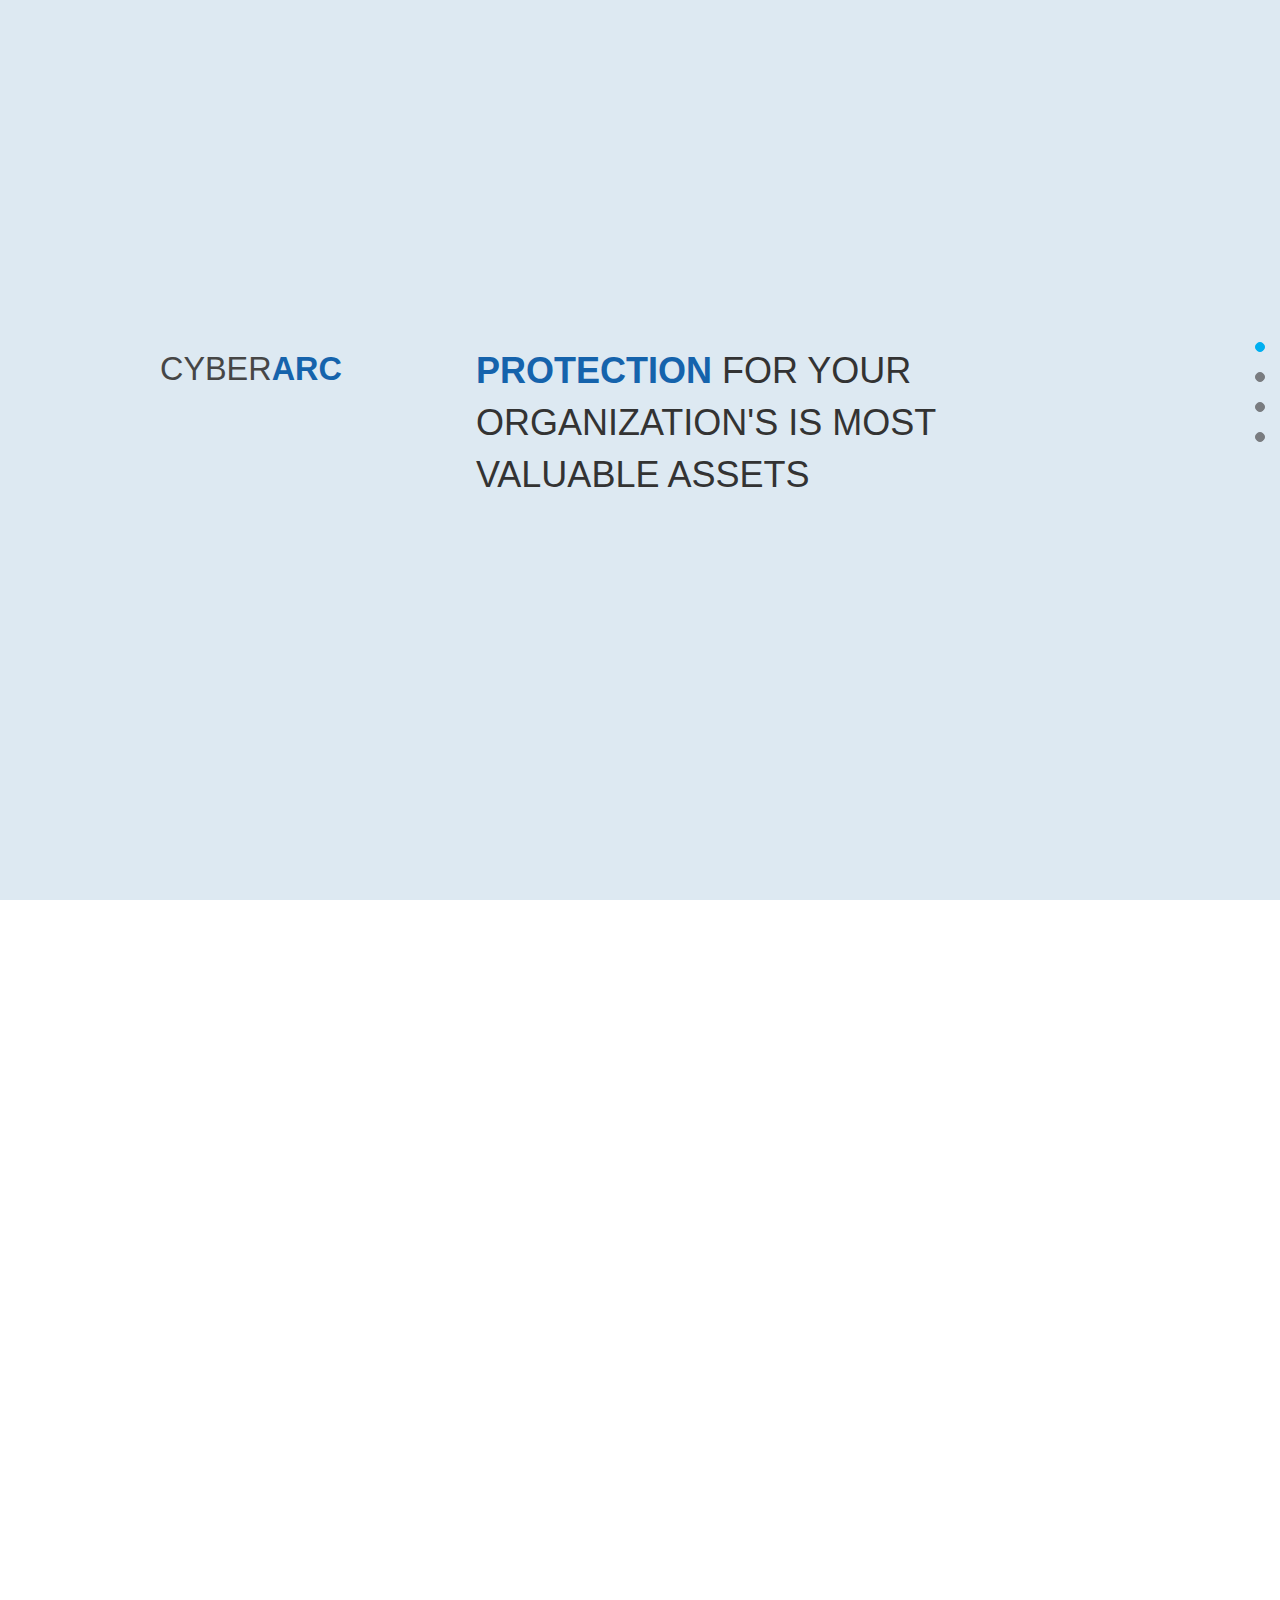
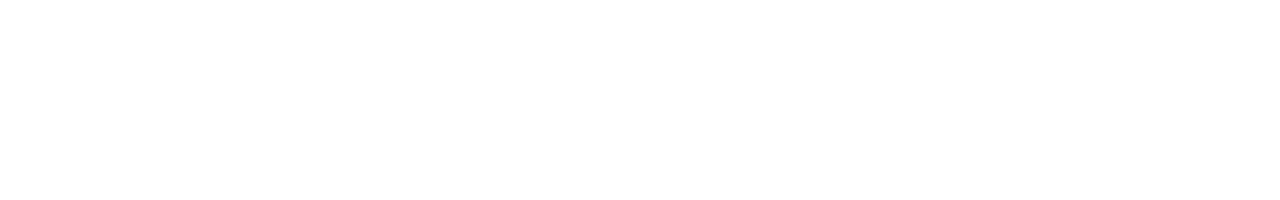
==== index.html @ 0a80d810 "Initial commit to add files" ====
<!DOCTYPE html>
<html>
    <head>
        <title></title>
        <meta http-equiv="Content-Type" content="text/html; charset=UTF-8">
        <!-- Latest compiled and minified CSS -->
        <link rel="stylesheet" href="css/bootstrap.min.css">
        <link rel="stylesheet" href="css/bootstrap-theme.min.css">
        <link rel="stylesheet" href="css/style.css">

        <!-- Latest compiled and minified JavaScript -->
        <script src="js/jquery-1.10.2.js"></script>
        <script src="js/bootstrap.min.js"></script>


    </head>
    <body>
        <style>
            .containerwrap .xs-row{
                height: 100vh;
            }
            
            .xs-navigator {
                    background: transparent;
                    height: 134px;
                    position: fixed;
                    right: 0;
                    top: 38%;
                    width: 65px;
            }
            .xs-navigator ul{
                list-style: none;
            }
            
            .xs-navigator ul li a {
            background: #797c80 none repeat scroll 0 0;
            border: 1px solid #797c80;
            border-radius: 100px;
            height: 10px;
            margin-bottom: 20px;
            width: 10px;
            display: block;
            text-indent: -9999px;
          }
            
            .xs-navigator ul li.active a{
                background: #00AFF0 none repeat scroll 0 0;
                border: 1px solid #00AFF0;
            }
            .xs-slogan{
                font-size: 27px;
            }
            .slogan-part-1{
                color: #464646;
            }
            .slogan-part-2{
                color: #1563AC;
                font-weight: bold;
            }
            
            .centered {
               left: 18%;
                position: absolute;
                top: 40vh;
                width: 790px;
            }
            
            #scene-1 p{
                font-size: 30px;
            }
            .wrap-1{
                background: #DDE9F2;    
            }
            
            #scene-2{
                opacity: 0;
            }
        </style>
        <section>
            <div class="containerwrap">
                <div class="row xs-row wrap-1">
                    <div class="col-md-12">
                        <div class="wrap centered" id="scene-1">  
                            <div class="col-md-4"><span class="xs-slogan slogan-part-1">CYBER</span><span class="xs-slogan slogan-part-2">ARC</span></div>
                            <div class="col-md-8">
                                <p class=""><span class="slogan-part-2">PROTECTION</span> FOR YOUR ORGANIZATION'S IS MOST VALUABLE ASSETS</p>
                            </div>
                        </div>
                    </div>
                </div>

                <div class="row xs-row wrap-2">
                    <div class="col-md-12">
                        <div class="wrap centered" id="scene-2">  
                            <div class="col-md-4">
                                <span class="xs-slogan slogan-part-2">PROTECTION</span> 
                                <span class="xs-slogan slogan-part-1">FOR YOUR ORGANIZATION'S IS MOST VALUABLE ASSETS</span>
                            </div>
                            <div class="col-md-8">
                                <p class="">
                                    Lorem Ipsum is simply dummy text of the printing and typesetting industry. Lorem Ipsum has been the industry's standard dummy text ever since the 1500s, when an unknown printer took a galley of type and scrambled it to make a type specimen book. It has survived not only five centuries, but also the leap into electronic typesetting, remaining essentially unchanged. It was popularised in the 1960s with the release of Letraset sheets containing Lorem Ipsum passages, and more recently with desktop publishing software like Aldus PageMaker including versions of Lorem Ipsum
                                </p>
                            </div>
                        </div>
                    </div>
                </div>

<!--                <div class="row">
                    <div class="col-md-12 xs-row">
                        <div class="wrap" id="scene-3">  
                            <h2>Magic Happens Here</h2>
                            <div class="animation" id="animation-3"><i class="fa fa-heart"></i></div>
                        </div>
                    </div>
                </div>-->

            </div>
            
            <div class="xs-navigator">
                <ul>
                    <li class="active"><a href="#"></a></li>
                    <li><a href="#"></a></li>
                    <li><a href="#"></a></li> 
                    <li><a href="#"></a></li>
                </ul>
            </div>
            
        </section>
        
        <script src="js/TweenMax.min.js"></script>
        <script src="js/ScrollMagic.js"></script>
        <script src="js/animation.gsap.js"></script>
        
        <script src="js/debug.addIndicators.min.js"></script>
        <script>
            $(function() {

                var scrollMagicController = new ScrollMagic.Controller();
                var scene1 = new ScrollMagic.Scene({
                    triggerElement: '#scene-1',
                    offset: 50
                })
                .setTween("#scene-1", 0.6, {backgroundColor: "transparent", scale: 1.2})
                .addTo(scrollMagicController);
                
                
                var scene2 = new ScrollMagic.Scene({
                    triggerElement: '#scene-2',
                    offset: 50
                })
                .setTween("#scene-2", 0.6, {backgroundColor: "transparent", scale: 1.1,alpha:1})
                .addTo(scrollMagicController);
                
                
                var scene2 = new ScrollMagic.Scene({
                    triggerElement: '.wrap-2',
                    offset: 50
                })
                .setTween(".wrap-2", 0.6, {backgroundColor: "red",alpha:0.5})
                .addTo(scrollMagicController);
        
                
                
            });
        </script>
    </body>
</html>
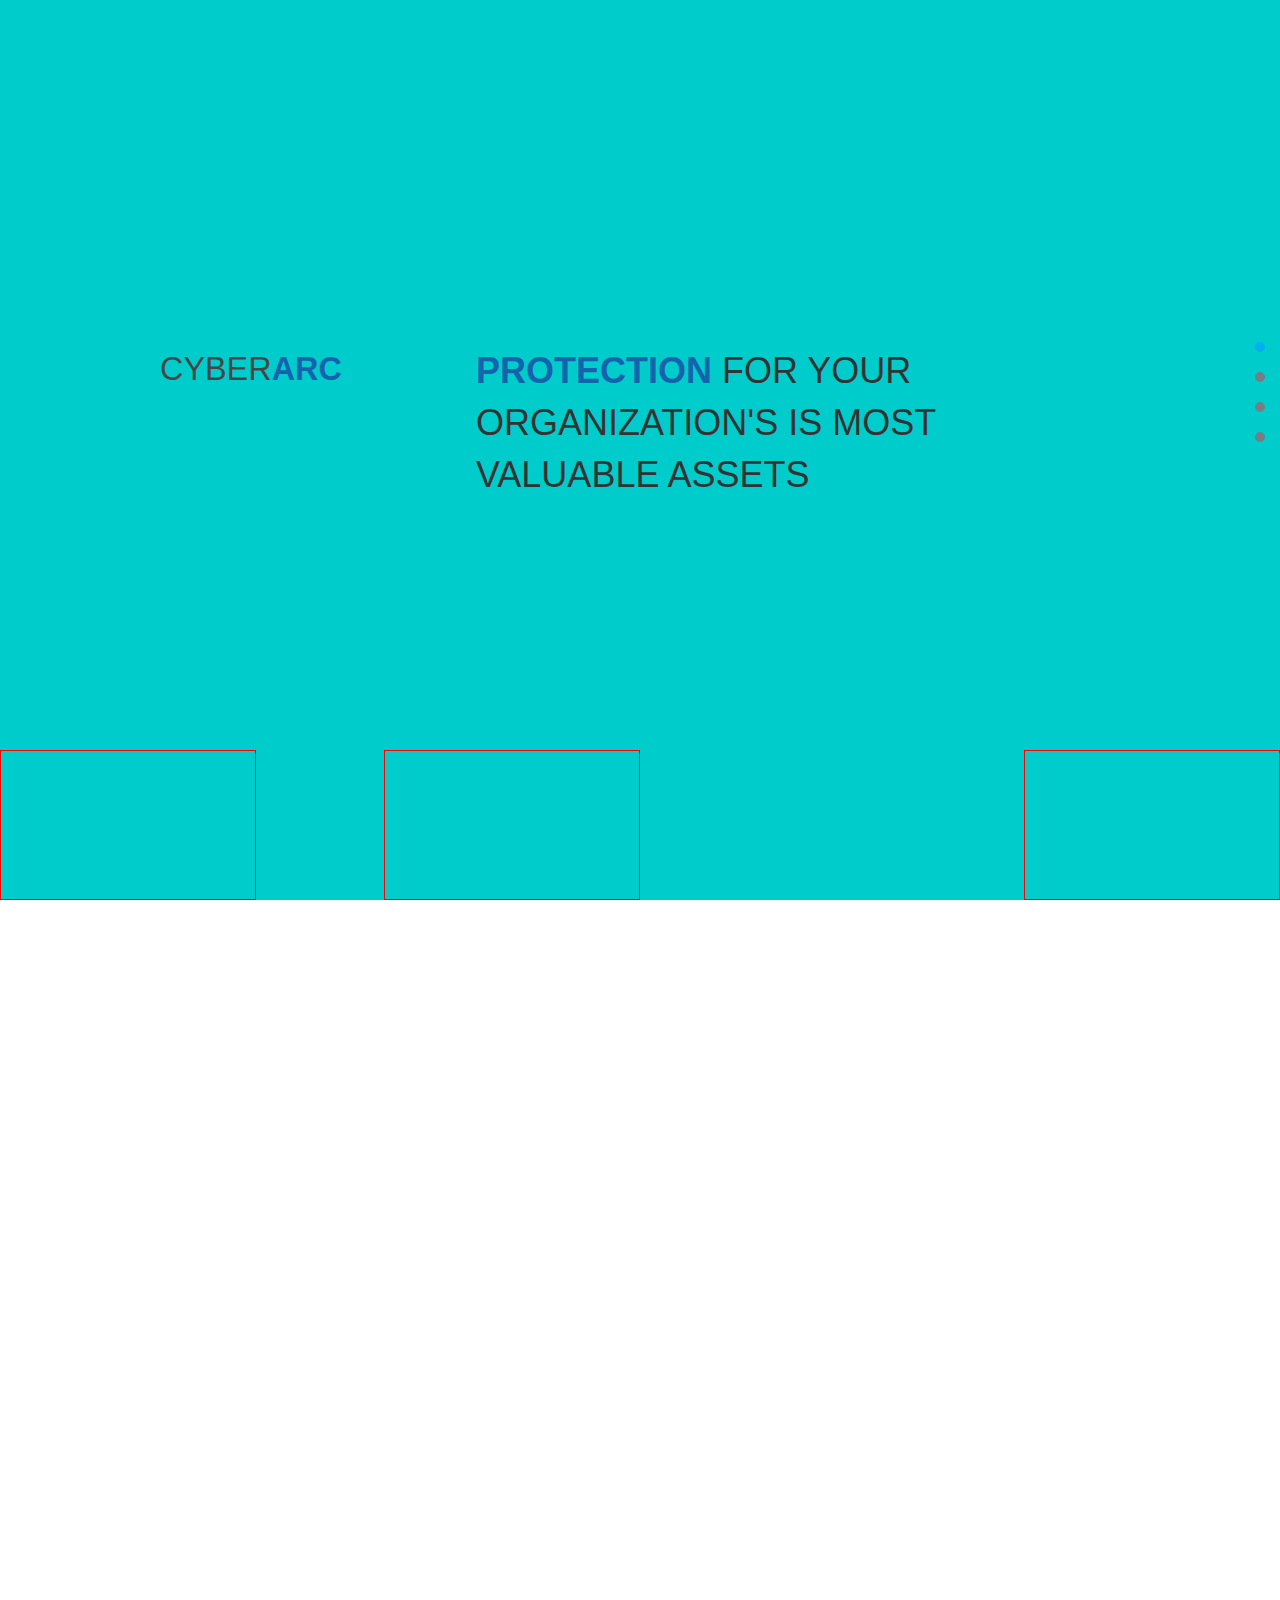
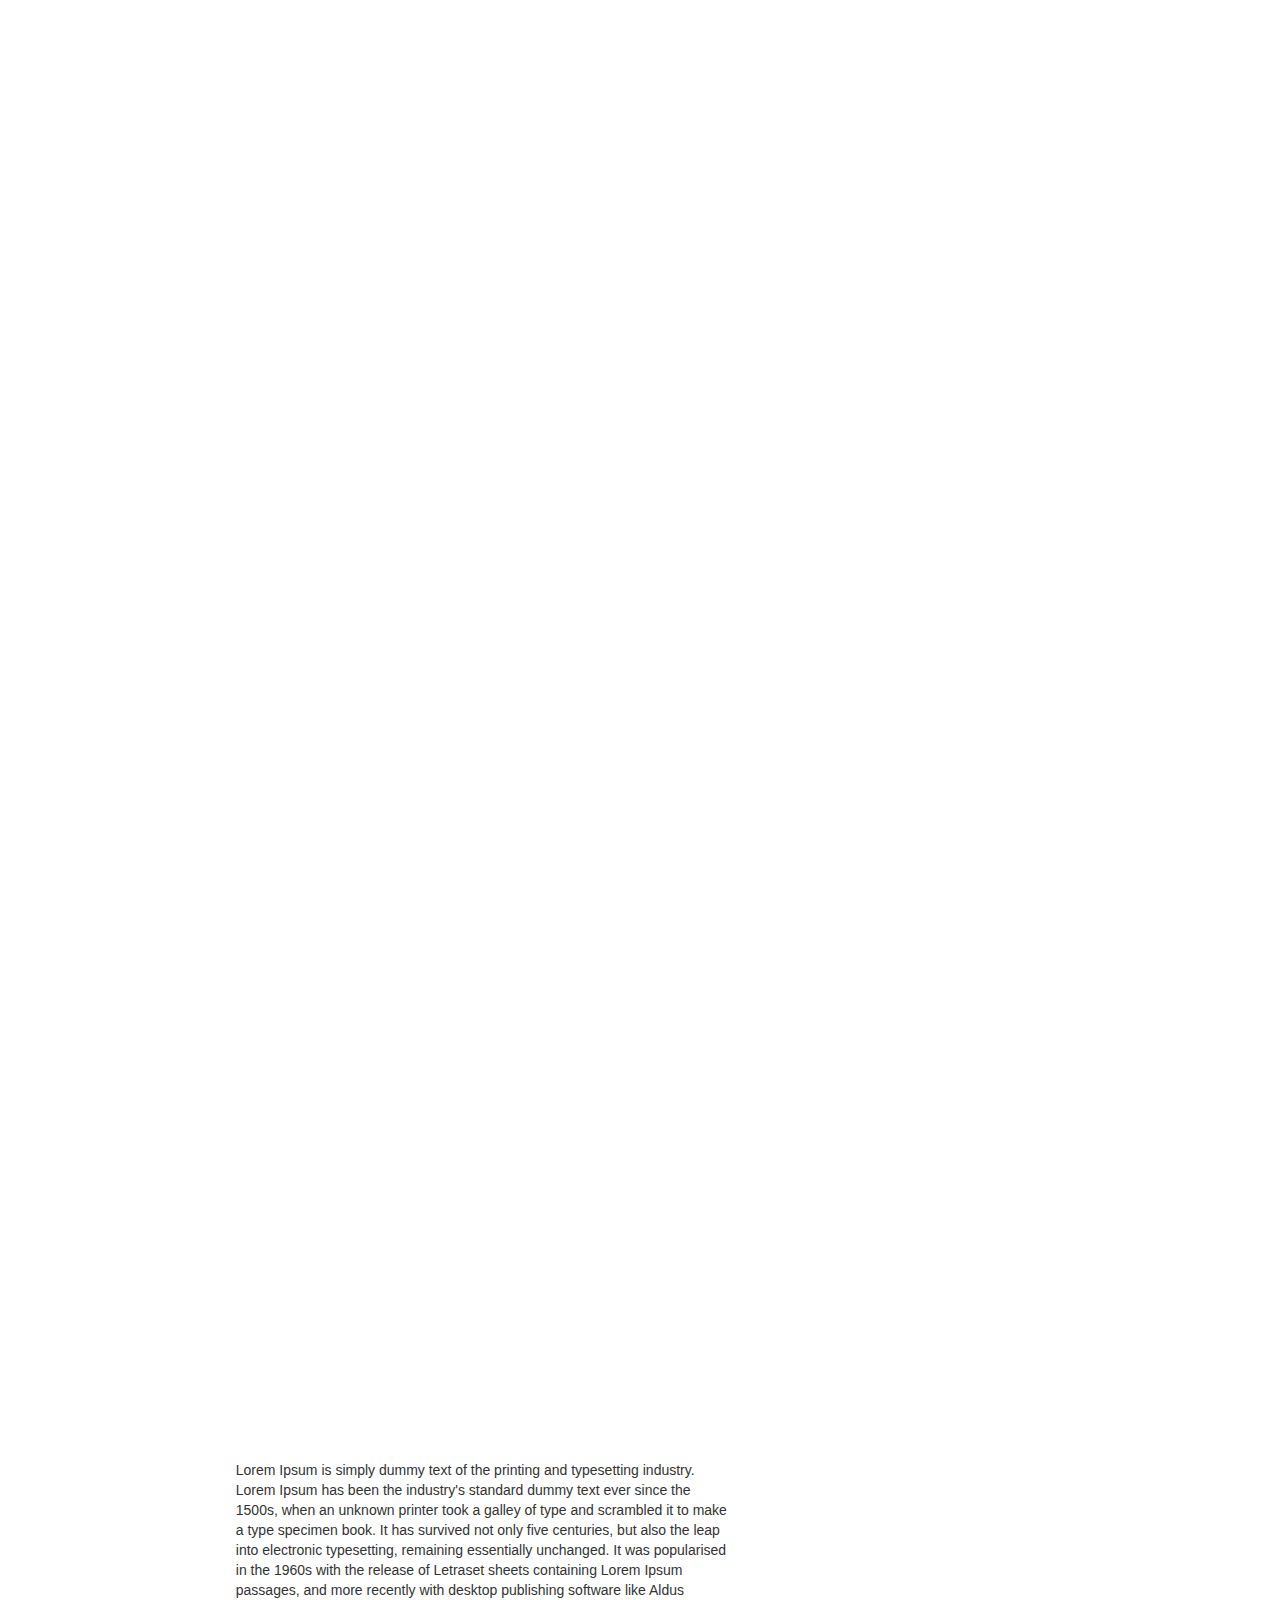
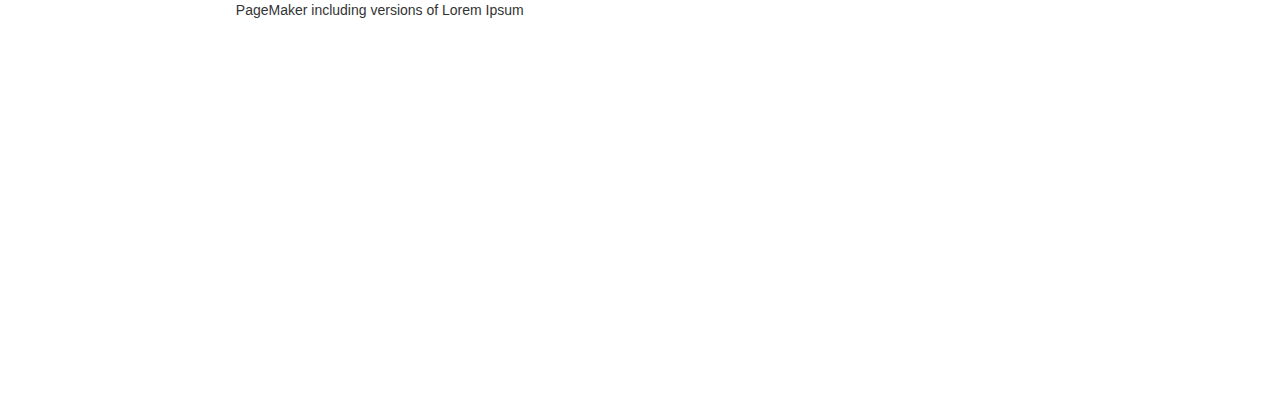
==== commit f06a4054: "Fixed elements to represent buildings" ====
--- a/index.html
+++ b/index.html
@@ -27,6 +27,7 @@
                     right: 0;
                     top: 38%;
                     width: 65px;
+                    z-index: 9999;
             }
             .xs-navigator ul{
                 list-style: none;
@@ -69,11 +70,28 @@
                 font-size: 30px;
             }
             .wrap-1{
-                background: #DDE9F2;    
+                background: #00CCCC;    
             }
             
             #scene-2{
                 opacity: 0;
+            }
+            
+            #scene-3{
+                opacity: 0;
+            }
+            
+            .xsbottom{
+                border:1px solid red;
+                bottom:0;
+                position:fixed;
+                width:20%;
+            }
+            #xsbottom2{
+                right: 0;
+            }
+            #xsbottom3{
+                right: 50%;
             }
         </style>
         <section>
@@ -104,15 +122,31 @@
                         </div>
                     </div>
                 </div>
-
-<!--                <div class="row">
-                    <div class="col-md-12 xs-row">
-                        <div class="wrap" id="scene-3">  
-                            <h2>Magic Happens Here</h2>
-                            <div class="animation" id="animation-3"><i class="fa fa-heart"></i></div>
-                        </div>
-                    </div>
-                </div>-->
+                
+                <div class="row xs-row wrap-3">
+                    <div class="col-md-12">
+                        <div class="wrap centered" id="scene-3">  
+                            <div class="col-md-8">
+                                <p class="">
+                                    Lorem Ipsum is simply dummy text of the printing and typesetting industry. Lorem Ipsum has been the industry's standard dummy text ever since the 1500s, when an unknown printer took a galley of type and scrambled it to make a type specimen book. It has survived not only five centuries, but also the leap into electronic typesetting, remaining essentially unchanged. It was popularised in the 1960s with the release of Letraset sheets containing Lorem Ipsum passages, and more recently with desktop publishing software like Aldus PageMaker including versions of Lorem Ipsum
+                                </p>
+                            </div>
+                        </div>
+                    </div>
+                </div>
+                
+                
+                <div class="row xs-row wrap-4">
+                    <div class="col-md-12">
+                        <div class="wrap centered" id="scene-4">  
+                            <div class="col-md-8">
+                                <p class="">
+                                    Lorem Ipsum is simply dummy text of the printing and typesetting industry. Lorem Ipsum has been the industry's standard dummy text ever since the 1500s, when an unknown printer took a galley of type and scrambled it to make a type specimen book. It has survived not only five centuries, but also the leap into electronic typesetting, remaining essentially unchanged. It was popularised in the 1960s with the release of Letraset sheets containing Lorem Ipsum passages, and more recently with desktop publishing software like Aldus PageMaker including versions of Lorem Ipsum
+                                </p>
+                            </div>
+                        </div>
+                    </div>
+                </div>
 
             </div>
             
@@ -125,6 +159,10 @@
                 </ul>
             </div>
             
+            <div class="xsbottom" id="xsbottom1"></div>
+            <div class="xsbottom" id="xsbottom2"></div>
+            <div class="xsbottom" id="xsbottom3"></div>
+            
         </section>
         
         <script src="js/TweenMax.min.js"></script>
@@ -134,31 +172,107 @@
         <script src="js/debug.addIndicators.min.js"></script>
         <script>
             $(function() {
-
+                
+                //First Group
                 var scrollMagicController = new ScrollMagic.Controller();
                 var scene1 = new ScrollMagic.Scene({
                     triggerElement: '#scene-1',
                     offset: 50
                 })
-                .setTween("#scene-1", 0.6, {backgroundColor: "transparent", scale: 1.2})
-                .addTo(scrollMagicController);
-                
-                
+                .setTween("#scene-1", 0.6, {backgroundColor: "transparent", scale: 1.2,zIndex:9999})
+                .addTo(scrollMagicController);
+                
+                //Second Group
                 var scene2 = new ScrollMagic.Scene({
                     triggerElement: '#scene-2',
                     offset: 50
                 })
-                .setTween("#scene-2", 0.6, {backgroundColor: "transparent", scale: 1.1,alpha:1})
-                .addTo(scrollMagicController);
-                
-                
-                var scene2 = new ScrollMagic.Scene({
+                .setTween("#scene-2", 0.6, {backgroundColor: "transparent", scale: 1.1,alpha:1,zIndex:9999})
+                .addTo(scrollMagicController);
+                
+                var background2 = new ScrollMagic.Scene({
                     triggerElement: '.wrap-2',
                     offset: 50
                 })
-                .setTween(".wrap-2", 0.6, {backgroundColor: "red",alpha:0.5})
-                .addTo(scrollMagicController);
-        
+                .setTween(".wrap-2", 0.6, {backgroundColor: "#00FFCC"})
+                .addTo(scrollMagicController);
+                
+        
+                //Third Group
+                var scene3 = new ScrollMagic.Scene({
+                    triggerElement: '#scene-3',
+                    offset: 50
+                })
+                .setTween("#scene-3", 0.6, {backgroundColor: "transparent", scale: 1.1,alpha:1,zIndex:9999})
+                .addTo(scrollMagicController);
+                
+                var background3 = new ScrollMagic.Scene({
+                    triggerElement: '.wrap-3',
+                    offset: 50
+                })
+                .setTween(".wrap-3", 0.6, {backgroundColor: "#CC9900",zIndex:9999})
+                .addTo(scrollMagicController);
+        
+                
+                //Forth Group
+                var scene4 = new ScrollMagic.Scene({
+                    triggerElement: '#scene-4',
+                    offset: 50
+                })
+                .setTween("#scene-4", 0.6, {backgroundColor: "transparent", scale: 1.1,alpha:1,zIndex:9999})
+                .addTo(scrollMagicController);
+                
+                var background3 = new ScrollMagic.Scene({
+                    triggerElement: '.wrap-4',
+                    offset: 50
+                })
+                .setTween(".wrap-4", 0.6, {backgroundColor: "#FFEF30",zIndex:9999})
+                .addTo(scrollMagicController);
+                
+                
+                
+                //Footer Image 
+                var p1 = TweenMax.to('.xsbottom', 0.5, {
+                    height: 150
+                });
+                
+                var p2 = TweenMax.to('.xsbottom', 0.5, {
+                    height: 250
+                });
+                
+                var p3 = TweenMax.to('.xsbottom', 0.5, {
+                    height: 400
+                });
+                
+                var p4 = TweenMax.to('.xsbottom', 0.5, {
+                    height: 450
+                });
+                
+                new ScrollMagic.Scene({
+                    triggerElement: '#scene-1',
+                    offset: 10
+                }).setTween(p1)
+                .addTo(scrollMagicController);
+                
+                new ScrollMagic.Scene({
+                    triggerElement: '#scene-2',
+                    offset: 10
+                }).setTween(p2)
+                .addTo(scrollMagicController);
+                
+                
+                new ScrollMagic.Scene({
+                    triggerElement: '#scene-3',
+                    offset: 10
+                }).setTween(p3)
+                .addTo(scrollMagicController);
+                
+                
+                new ScrollMagic.Scene({
+                    triggerElement: '#scene-4',
+                    offset: 10
+                }).setTween(p4)
+                .addTo(scrollMagicController);
                 
                 
             });
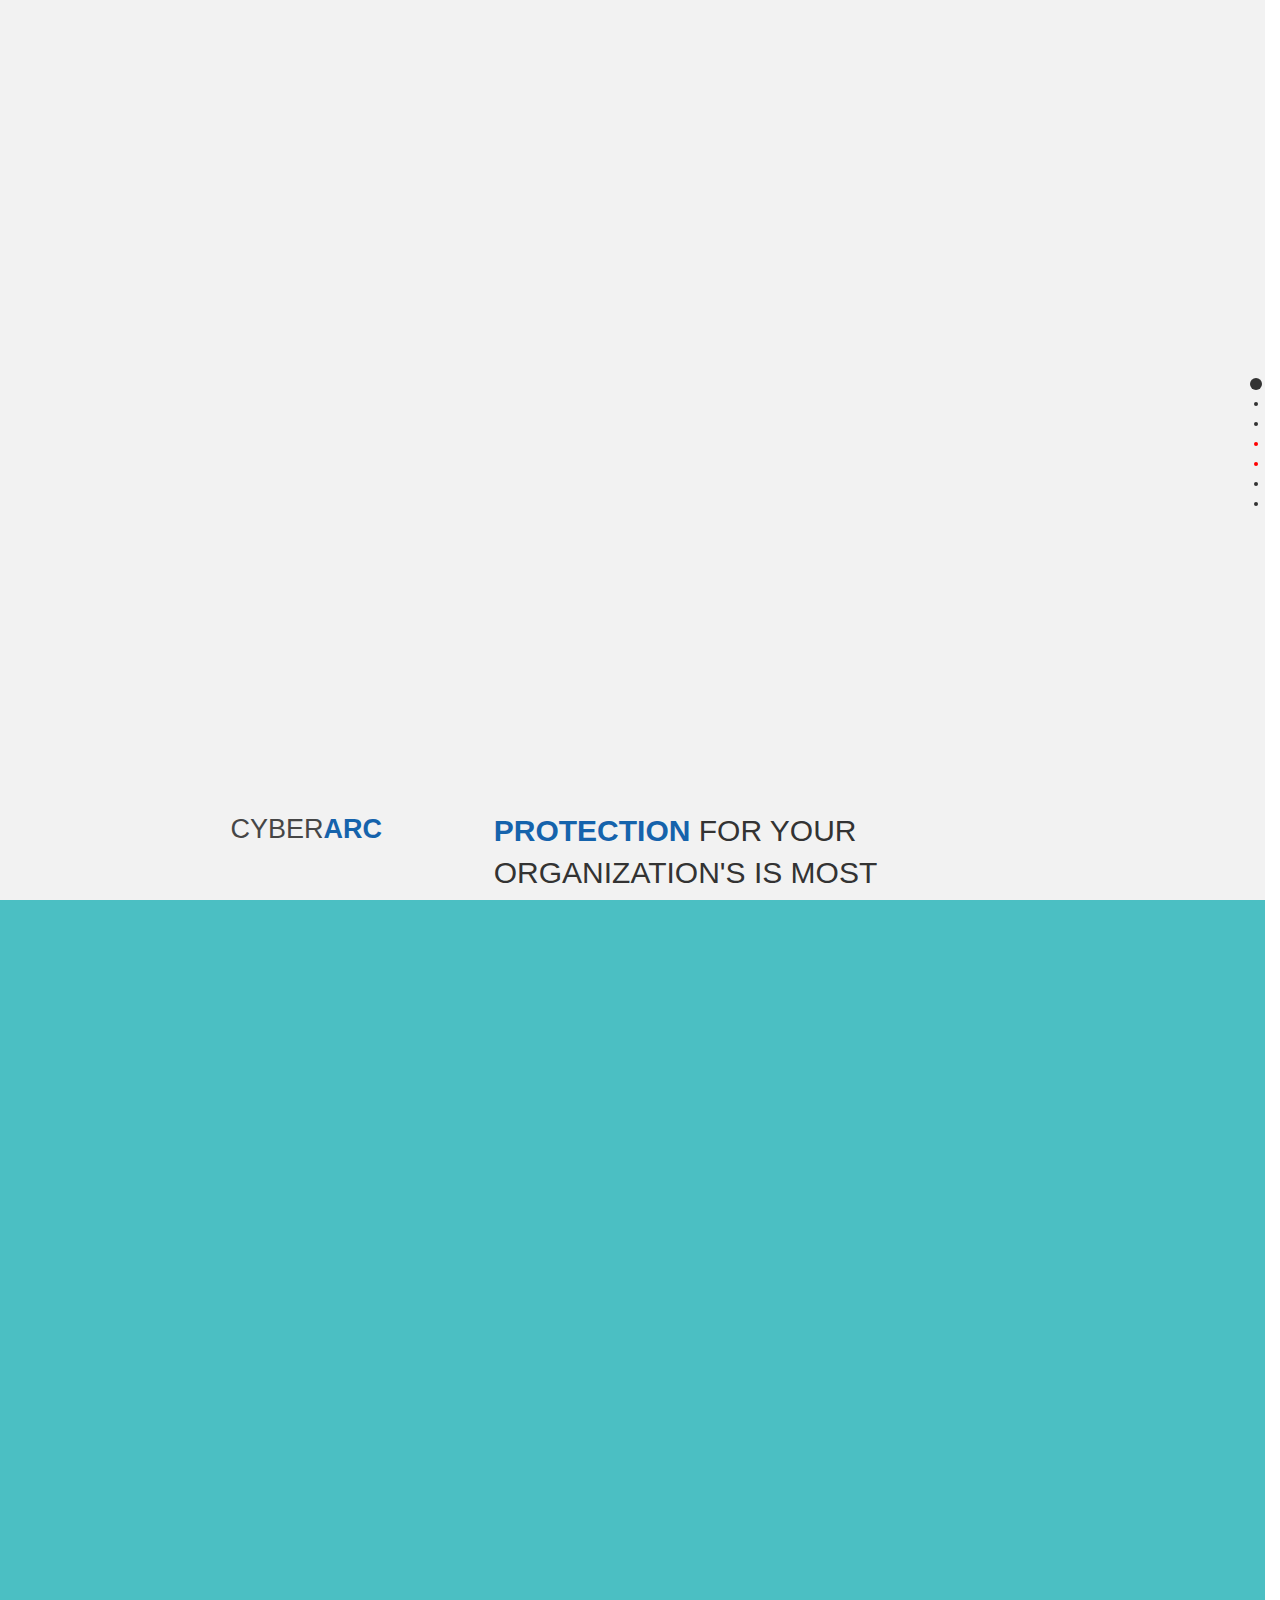
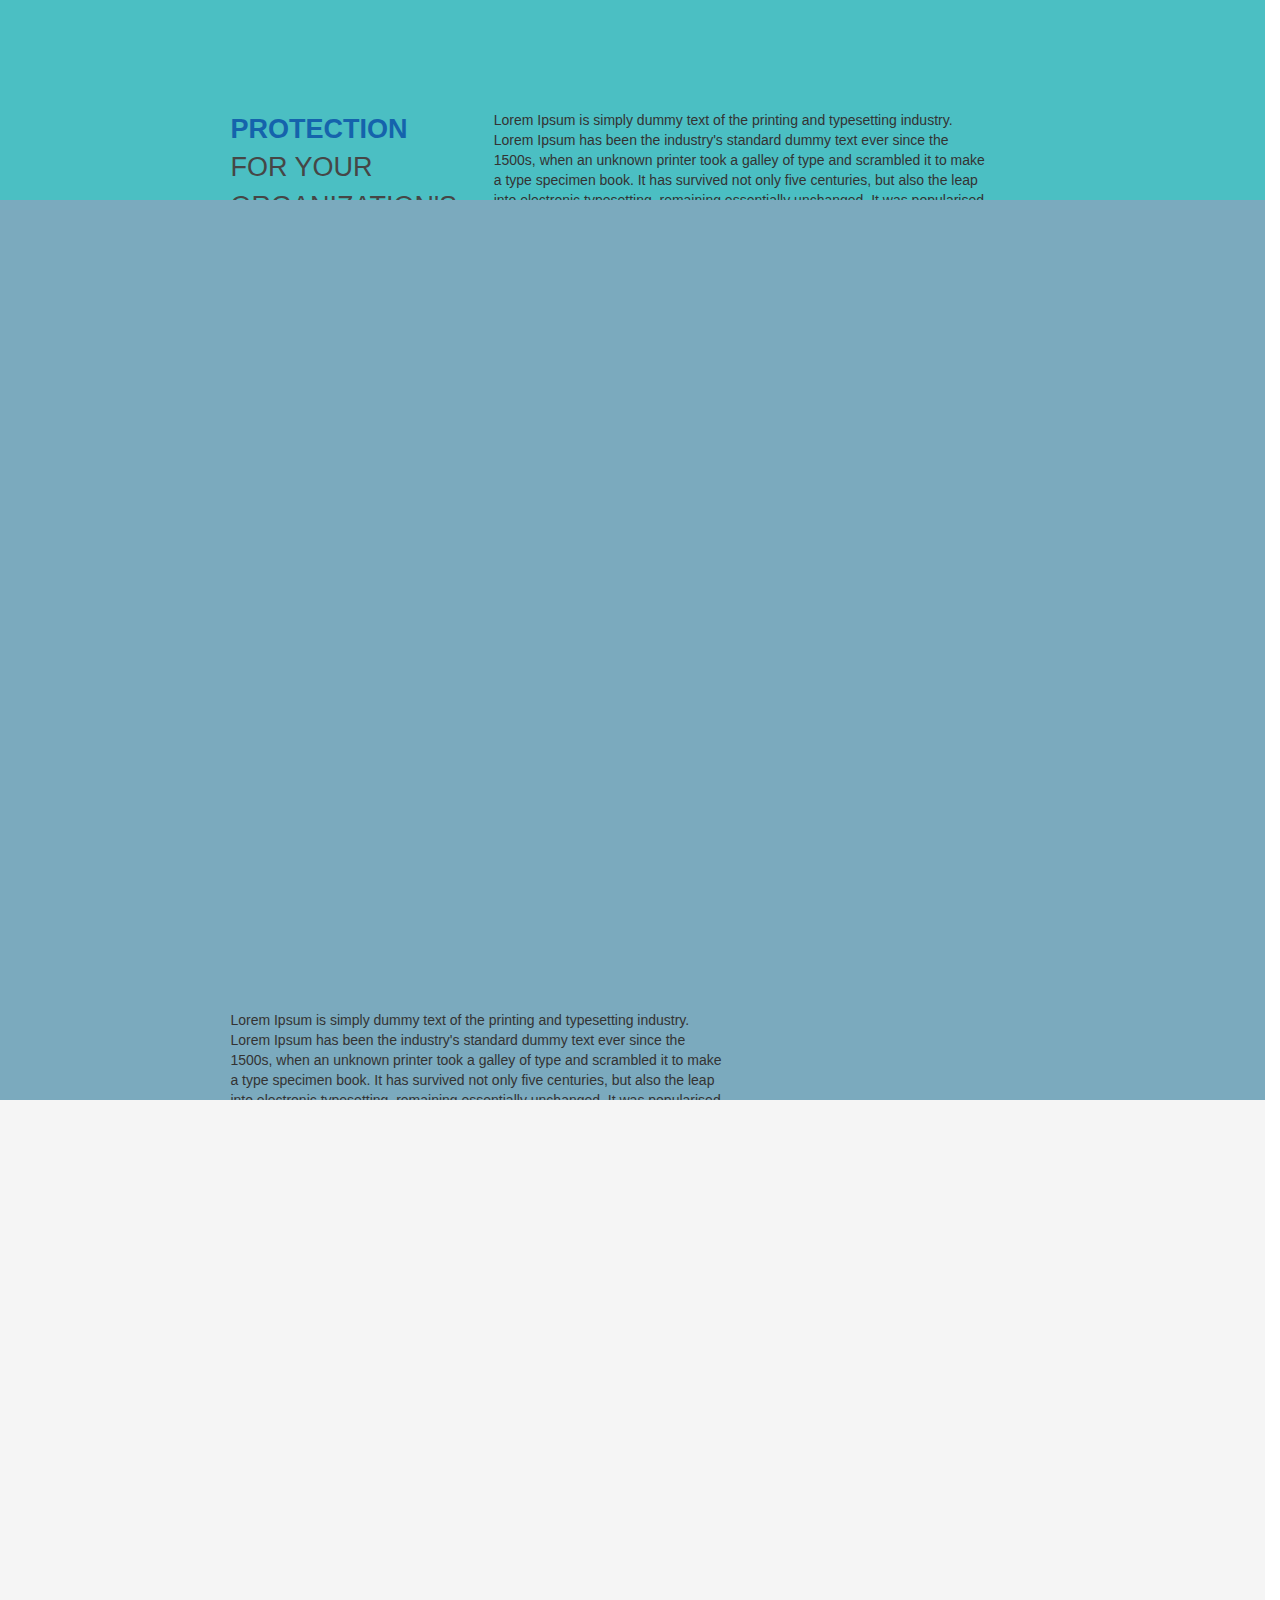
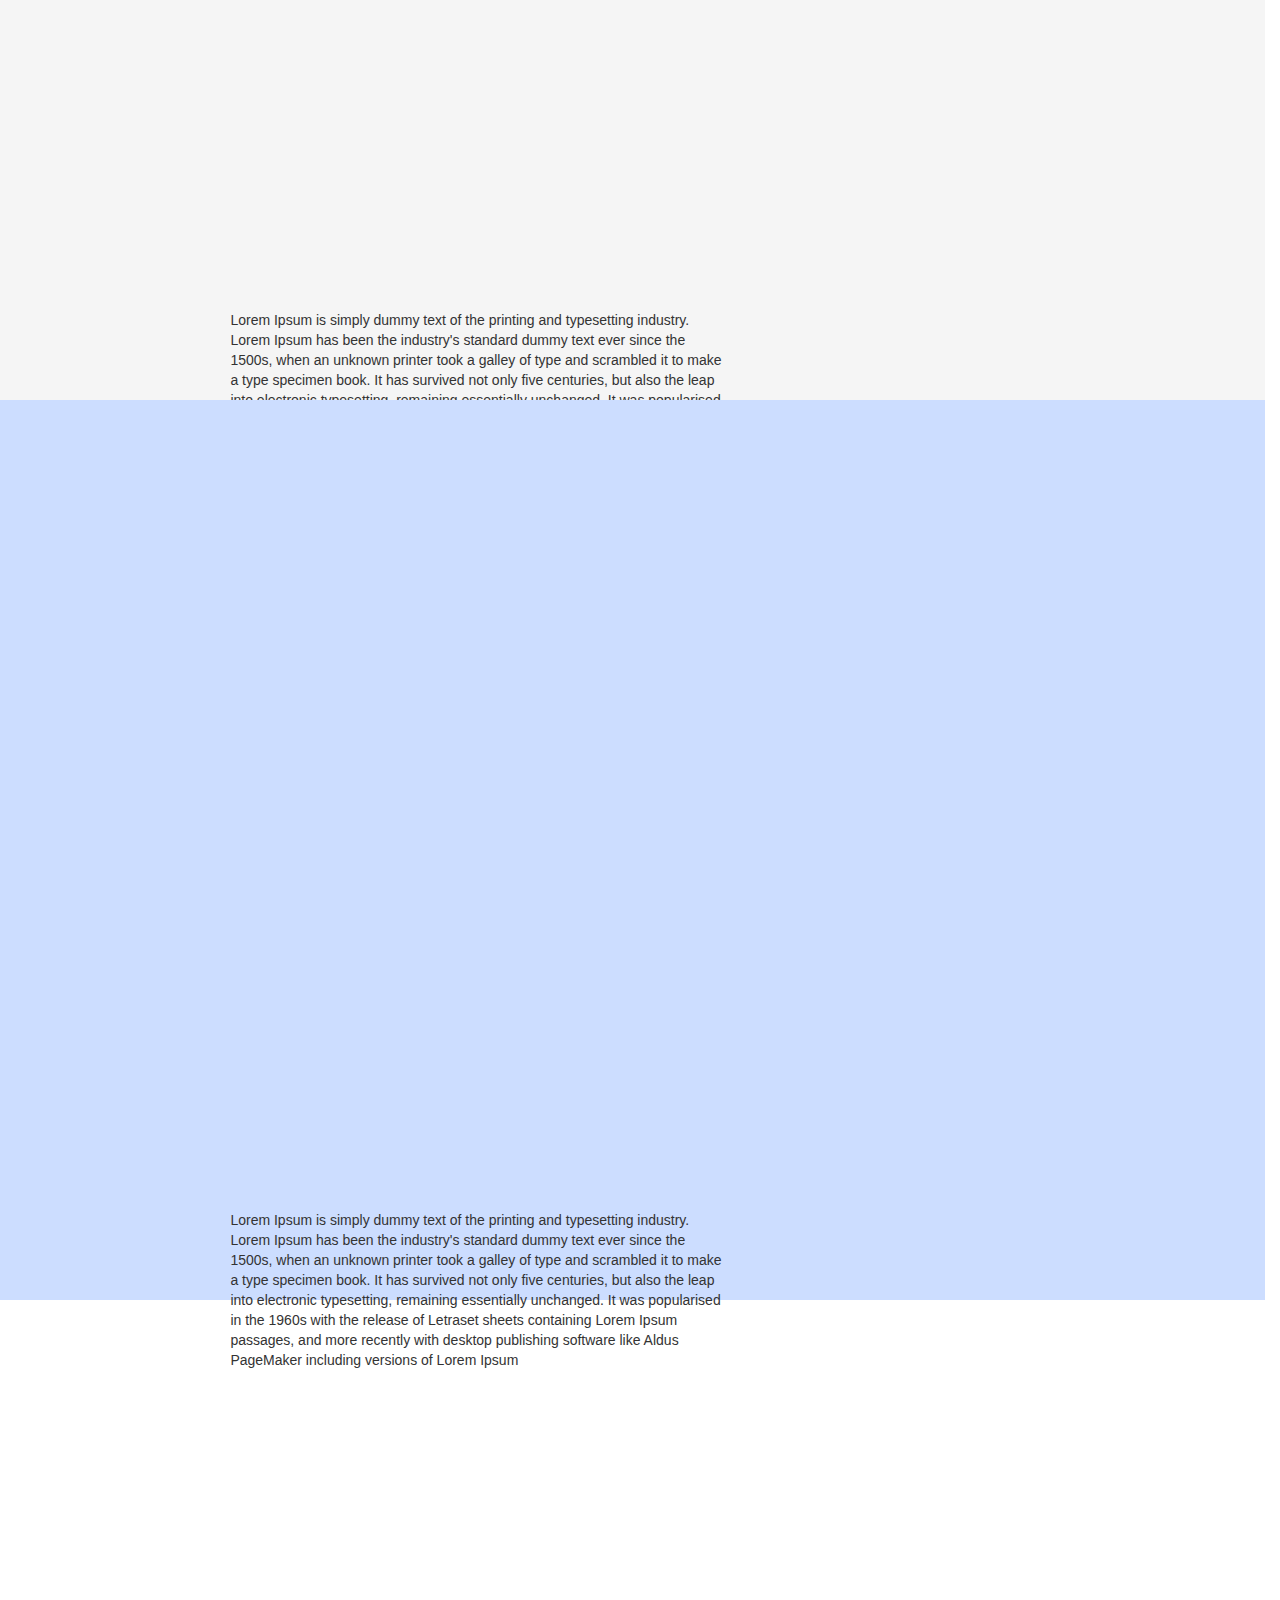
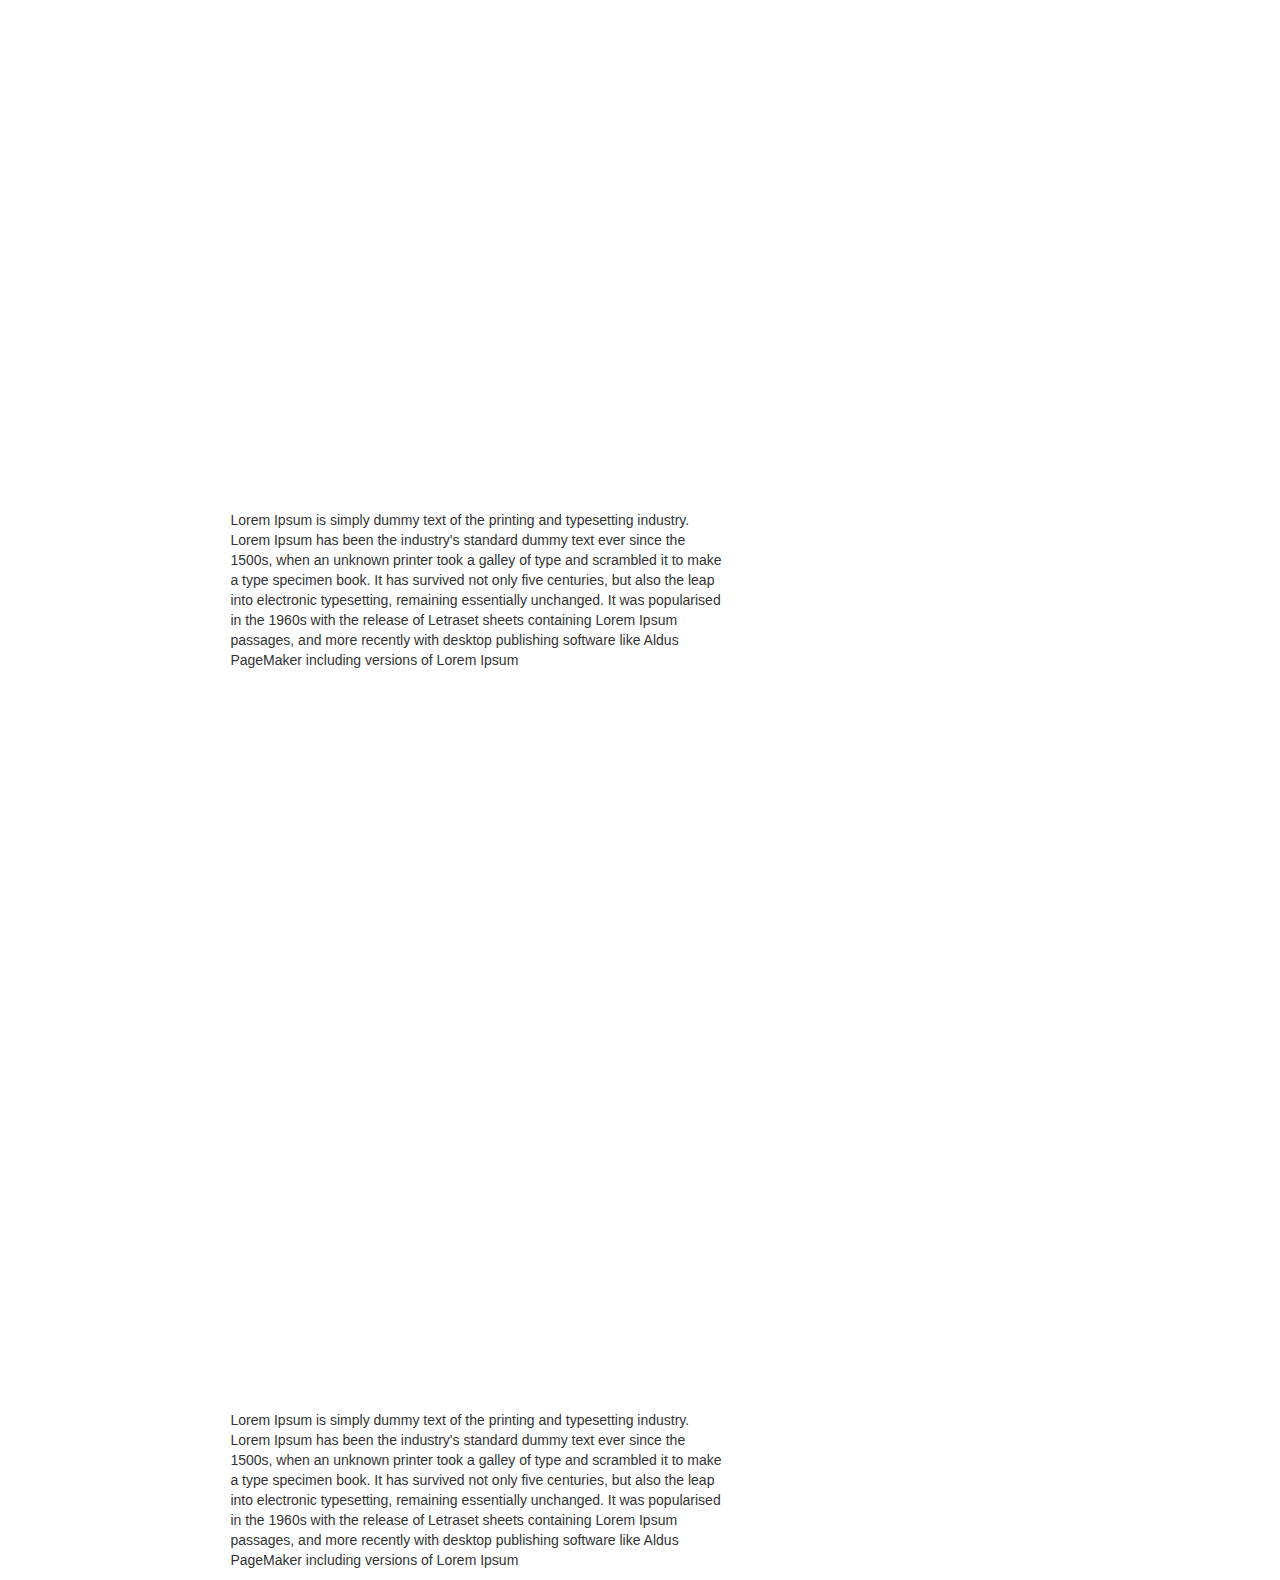
==== commit 6b262949: "mid-way commit" ====
--- a/index.html
+++ b/index.html
@@ -6,276 +6,127 @@
         <!-- Latest compiled and minified CSS -->
         <link rel="stylesheet" href="css/bootstrap.min.css">
         <link rel="stylesheet" href="css/bootstrap-theme.min.css">
-        <link rel="stylesheet" href="css/style.css">
+        <!--<link rel="stylesheet" href="css/jquery.pagepiling.css">-->
+          <link rel="stylesheet" href="css/jquery.fullPage.css">
+        <link rel="stylesheet" href="css/animations.css">
 
         <!-- Latest compiled and minified JavaScript -->
         <script src="js/jquery-1.10.2.js"></script>
         <script src="js/bootstrap.min.js"></script>
-
-
     </head>
     <body>
-        <style>
-            .containerwrap .xs-row{
-                height: 100vh;
-            }
-            
-            .xs-navigator {
-                    background: transparent;
-                    height: 134px;
-                    position: fixed;
-                    right: 0;
-                    top: 38%;
-                    width: 65px;
-                    z-index: 9999;
-            }
-            .xs-navigator ul{
-                list-style: none;
-            }
-            
-            .xs-navigator ul li a {
-            background: #797c80 none repeat scroll 0 0;
-            border: 1px solid #797c80;
-            border-radius: 100px;
-            height: 10px;
-            margin-bottom: 20px;
-            width: 10px;
-            display: block;
-            text-indent: -9999px;
-          }
-            
-            .xs-navigator ul li.active a{
-                background: #00AFF0 none repeat scroll 0 0;
-                border: 1px solid #00AFF0;
-            }
-            .xs-slogan{
-                font-size: 27px;
-            }
-            .slogan-part-1{
-                color: #464646;
-            }
-            .slogan-part-2{
-                color: #1563AC;
-                font-weight: bold;
-            }
-            
-            .centered {
-               left: 18%;
-                position: absolute;
-                top: 40vh;
-                width: 790px;
-            }
-            
-            #scene-1 p{
-                font-size: 30px;
-            }
-            .wrap-1{
-                background: #00CCCC;    
-            }
-            
-            #scene-2{
-                opacity: 0;
-            }
-            
-            #scene-3{
-                opacity: 0;
-            }
-            
-            .xsbottom{
-                border:1px solid red;
-                bottom:0;
-                position:fixed;
-                width:20%;
-            }
-            #xsbottom2{
-                right: 0;
-            }
-            #xsbottom3{
-                right: 50%;
-            }
-        </style>
-        <section>
-            <div class="containerwrap">
-                <div class="row xs-row wrap-1">
-                    <div class="col-md-12">
-                        <div class="wrap centered" id="scene-1">  
-                            <div class="col-md-4"><span class="xs-slogan slogan-part-1">CYBER</span><span class="xs-slogan slogan-part-2">ARC</span></div>
-                            <div class="col-md-8">
-                                <p class=""><span class="slogan-part-2">PROTECTION</span> FOR YOUR ORGANIZATION'S IS MOST VALUABLE ASSETS</p>
-                            </div>
+
+        <div class="containerwrap" id="pagepiling">
+            <div class="row section xs-row wrap-1" id="section1">
+                <div class="col-md-12">
+                    <div class="wrap centered" id="scene-1">
+                        <div class="col-md-4"><span class="xs-slogan slogan-part-1">CYBER</span><span class="xs-slogan slogan-part-2">ARC</span></div>
+                        <div class="col-md-8">
+                            <p class=""><span class="slogan-part-2">PROTECTION</span> FOR YOUR ORGANIZATION'S IS MOST VALUABLE ASSETS</p>
                         </div>
                     </div>
                 </div>
+            </div>
 
-                <div class="row xs-row wrap-2">
-                    <div class="col-md-12">
-                        <div class="wrap centered" id="scene-2">  
-                            <div class="col-md-4">
-                                <span class="xs-slogan slogan-part-2">PROTECTION</span> 
-                                <span class="xs-slogan slogan-part-1">FOR YOUR ORGANIZATION'S IS MOST VALUABLE ASSETS</span>
-                            </div>
-                            <div class="col-md-8">
-                                <p class="">
-                                    Lorem Ipsum is simply dummy text of the printing and typesetting industry. Lorem Ipsum has been the industry's standard dummy text ever since the 1500s, when an unknown printer took a galley of type and scrambled it to make a type specimen book. It has survived not only five centuries, but also the leap into electronic typesetting, remaining essentially unchanged. It was popularised in the 1960s with the release of Letraset sheets containing Lorem Ipsum passages, and more recently with desktop publishing software like Aldus PageMaker including versions of Lorem Ipsum
-                                </p>
-                            </div>
+            <div class="row xs-row wrap-2 section" id="section2">
+                <div class="col-md-12">
+                    <div class="wrap centered" id="scene-2">
+                        <div class="col-md-4">
+                            <span class="xs-slogan slogan-part-2">PROTECTION</span>
+                            <span class="xs-slogan slogan-part-1">FOR YOUR ORGANIZATION'S IS MOST VALUABLE ASSETS</span>
+                        </div>
+                        <div class="col-md-8">
+                            <p class="">
+                                Lorem Ipsum is simply dummy text of the printing and typesetting industry. Lorem Ipsum has been the industry's standard dummy text ever since the 1500s, when an unknown printer took a galley of type and scrambled it to make a type specimen book. It has survived not only five centuries, but also the leap into electronic typesetting, remaining essentially unchanged. It was popularised in the 1960s with the release of Letraset sheets containing Lorem Ipsum passages, and more recently with desktop publishing software like Aldus PageMaker including versions of Lorem Ipsum
+                            </p>
                         </div>
                     </div>
                 </div>
-                
-                <div class="row xs-row wrap-3">
-                    <div class="col-md-12">
-                        <div class="wrap centered" id="scene-3">  
-                            <div class="col-md-8">
-                                <p class="">
-                                    Lorem Ipsum is simply dummy text of the printing and typesetting industry. Lorem Ipsum has been the industry's standard dummy text ever since the 1500s, when an unknown printer took a galley of type and scrambled it to make a type specimen book. It has survived not only five centuries, but also the leap into electronic typesetting, remaining essentially unchanged. It was popularised in the 1960s with the release of Letraset sheets containing Lorem Ipsum passages, and more recently with desktop publishing software like Aldus PageMaker including versions of Lorem Ipsum
-                                </p>
-                            </div>
+            </div>
+
+            <div class="row xs-row wrap-3 section" id="section3">
+                <div class="col-md-12">
+                    <div class="wrap centered" id="scene-3">
+                        <div class="col-md-8">
+                            <p class="">
+                                Lorem Ipsum is simply dummy text of the printing and typesetting industry. Lorem Ipsum has been the industry's standard dummy text ever since the 1500s, when an unknown printer took a galley of type and scrambled it to make a type specimen book. It has survived not only five centuries, but also the leap into electronic typesetting, remaining essentially unchanged. It was popularised in the 1960s with the release of Letraset sheets containing Lorem Ipsum passages, and more recently with desktop publishing software like Aldus PageMaker including versions of Lorem Ipsum
+                            </p>
                         </div>
                     </div>
                 </div>
-                
-                
-                <div class="row xs-row wrap-4">
-                    <div class="col-md-12">
-                        <div class="wrap centered" id="scene-4">  
-                            <div class="col-md-8">
-                                <p class="">
-                                    Lorem Ipsum is simply dummy text of the printing and typesetting industry. Lorem Ipsum has been the industry's standard dummy text ever since the 1500s, when an unknown printer took a galley of type and scrambled it to make a type specimen book. It has survived not only five centuries, but also the leap into electronic typesetting, remaining essentially unchanged. It was popularised in the 1960s with the release of Letraset sheets containing Lorem Ipsum passages, and more recently with desktop publishing software like Aldus PageMaker including versions of Lorem Ipsum
-                                </p>
-                            </div>
+            </div>
+
+
+            <div class="row xs-row wrap-4 section" id="section4">
+                <div class="col-md-12">
+                    <div class="wrap centered" id="scene-4">
+                        <div class="col-md-8">
+                            <p class="">
+                                Lorem Ipsum is simply dummy text of the printing and typesetting industry. Lorem Ipsum has been the industry's standard dummy text ever since the 1500s, when an unknown printer took a galley of type and scrambled it to make a type specimen book. It has survived not only five centuries, but also the leap into electronic typesetting, remaining essentially unchanged. It was popularised in the 1960s with the release of Letraset sheets containing Lorem Ipsum passages, and more recently with desktop publishing software like Aldus PageMaker including versions of Lorem Ipsum
+                            </p>
                         </div>
                     </div>
                 </div>
+            </div>
+            <div class="row xs-row wrap-5 section" id="section5">
+                <div class="col-md-12">
+                    <div class="wrap centered" id="scene-5">
+                        <div class="col-md-8">
+                            <p class="">
+                                Lorem Ipsum is simply dummy text of the printing and typesetting industry. Lorem Ipsum has been the industry's standard dummy text ever since the 1500s, when an unknown printer took a galley of type and scrambled it to make a type specimen book. It has survived not only five centuries, but also the leap into electronic typesetting, remaining essentially unchanged. It was popularised in the 1960s with the release of Letraset sheets containing Lorem Ipsum passages, and more recently with desktop publishing software like Aldus PageMaker including versions of Lorem Ipsum
+                            </p>
+                        </div>
+                    </div>
+                </div>
+            </div>
+            <div class="row xs-row wrap-6 section" id="section6">
+                <div class="col-md-12">
+                    <div class="wrap centered" id="scene-6">
+                        <div class="col-md-8">
+                            <p class="">
+                                Lorem Ipsum is simply dummy text of the printing and typesetting industry. Lorem Ipsum has been the industry's standard dummy text ever since the 1500s, when an unknown printer took a galley of type and scrambled it to make a type specimen book. It has survived not only five centuries, but also the leap into electronic typesetting, remaining essentially unchanged. It was popularised in the 1960s with the release of Letraset sheets containing Lorem Ipsum passages, and more recently with desktop publishing software like Aldus PageMaker including versions of Lorem Ipsum
+                            </p>
+                        </div>
+                    </div>
+                </div>
+            </div>
+            <div class="row xs-row wrap-7 section" id="section7">
+                <div class="col-md-12">
+                    <div class="wrap centered" id="scene-7">
+                        <div class="col-md-8">
+                            <p class="">
+                                Lorem Ipsum is simply dummy text of the printing and typesetting industry. Lorem Ipsum has been the industry's standard dummy text ever since the 1500s, when an unknown printer took a galley of type and scrambled it to make a type specimen book. It has survived not only five centuries, but also the leap into electronic typesetting, remaining essentially unchanged. It was popularised in the 1960s with the release of Letraset sheets containing Lorem Ipsum passages, and more recently with desktop publishing software like Aldus PageMaker including versions of Lorem Ipsum
+                            </p>
+                        </div>
+                    </div>
+                </div>
+            </div>
 
-            </div>
-            
-            <div class="xs-navigator">
-                <ul>
-                    <li class="active"><a href="#"></a></li>
-                    <li><a href="#"></a></li>
-                    <li><a href="#"></a></li> 
-                    <li><a href="#"></a></li>
-                </ul>
-            </div>
-            
-            <div class="xsbottom" id="xsbottom1"></div>
-            <div class="xsbottom" id="xsbottom2"></div>
-            <div class="xsbottom" id="xsbottom3"></div>
-            
-        </section>
-        
+        </div>
+
+        <!--            <div class="xs-navigator">
+                        <ul>
+                            <li class="active"><a href="#"></a></li>
+                            <li><a href="#"></a></li>
+                            <li><a href="#"></a></li>
+                            <li><a href="#"></a></li>
+                        </ul>
+                    </div>
+
+                    <div class="xsbottom" id="xsbottom1"></div>
+                    <div class="xsbottom" id="xsbottom2"></div>
+                    <div class="xsbottom" id="xsbottom3"></div>-->
+
+
         <script src="js/TweenMax.min.js"></script>
         <script src="js/ScrollMagic.js"></script>
         <script src="js/animation.gsap.js"></script>
-        
+        <!--<script src="js/jquery.pagepiling.min.js"></script>-->
+        <script src="js/jquery.fullPage.js"></script>
         <script src="js/debug.addIndicators.min.js"></script>
-        <script>
-            $(function() {
-                
-                //First Group
-                var scrollMagicController = new ScrollMagic.Controller();
-                var scene1 = new ScrollMagic.Scene({
-                    triggerElement: '#scene-1',
-                    offset: 50
-                })
-                .setTween("#scene-1", 0.6, {backgroundColor: "transparent", scale: 1.2,zIndex:9999})
-                .addTo(scrollMagicController);
-                
-                //Second Group
-                var scene2 = new ScrollMagic.Scene({
-                    triggerElement: '#scene-2',
-                    offset: 50
-                })
-                .setTween("#scene-2", 0.6, {backgroundColor: "transparent", scale: 1.1,alpha:1,zIndex:9999})
-                .addTo(scrollMagicController);
-                
-                var background2 = new ScrollMagic.Scene({
-                    triggerElement: '.wrap-2',
-                    offset: 50
-                })
-                .setTween(".wrap-2", 0.6, {backgroundColor: "#00FFCC"})
-                .addTo(scrollMagicController);
-                
-        
-                //Third Group
-                var scene3 = new ScrollMagic.Scene({
-                    triggerElement: '#scene-3',
-                    offset: 50
-                })
-                .setTween("#scene-3", 0.6, {backgroundColor: "transparent", scale: 1.1,alpha:1,zIndex:9999})
-                .addTo(scrollMagicController);
-                
-                var background3 = new ScrollMagic.Scene({
-                    triggerElement: '.wrap-3',
-                    offset: 50
-                })
-                .setTween(".wrap-3", 0.6, {backgroundColor: "#CC9900",zIndex:9999})
-                .addTo(scrollMagicController);
-        
-                
-                //Forth Group
-                var scene4 = new ScrollMagic.Scene({
-                    triggerElement: '#scene-4',
-                    offset: 50
-                })
-                .setTween("#scene-4", 0.6, {backgroundColor: "transparent", scale: 1.1,alpha:1,zIndex:9999})
-                .addTo(scrollMagicController);
-                
-                var background3 = new ScrollMagic.Scene({
-                    triggerElement: '.wrap-4',
-                    offset: 50
-                })
-                .setTween(".wrap-4", 0.6, {backgroundColor: "#FFEF30",zIndex:9999})
-                .addTo(scrollMagicController);
-                
-                
-                
-                //Footer Image 
-                var p1 = TweenMax.to('.xsbottom', 0.5, {
-                    height: 150
-                });
-                
-                var p2 = TweenMax.to('.xsbottom', 0.5, {
-                    height: 250
-                });
-                
-                var p3 = TweenMax.to('.xsbottom', 0.5, {
-                    height: 400
-                });
-                
-                var p4 = TweenMax.to('.xsbottom', 0.5, {
-                    height: 450
-                });
-                
-                new ScrollMagic.Scene({
-                    triggerElement: '#scene-1',
-                    offset: 10
-                }).setTween(p1)
-                .addTo(scrollMagicController);
-                
-                new ScrollMagic.Scene({
-                    triggerElement: '#scene-2',
-                    offset: 10
-                }).setTween(p2)
-                .addTo(scrollMagicController);
-                
-                
-                new ScrollMagic.Scene({
-                    triggerElement: '#scene-3',
-                    offset: 10
-                }).setTween(p3)
-                .addTo(scrollMagicController);
-                
-                
-                new ScrollMagic.Scene({
-                    triggerElement: '#scene-4',
-                    offset: 10
-                }).setTween(p4)
-                .addTo(scrollMagicController);
-                
-                
-            });
-        </script>
+
+        <script src="js/common.js"></script>
+        <script src="js/animations.js"></script>
+        <script></script>
     </body>
 </html>
--- a/css/animations.css
+++ b/css/animations.css
@@ -0,0 +1,95 @@
+/*common*/
+#fp-nav ul li, .fp-slidesNav ul li{
+    margin : 7px 0px;
+    min-height: 13px;
+    height: auto;
+}
+#fp-nav ul li ul li a span, .fp-slidesNav ul li ul li a span{
+    background : red;
+
+}
+#fp-nav{
+    z-index: 99999;
+}
+
+
+
+//////////////////
+
+.containerwrap .xs-row{
+    height: 100vh;
+}
+
+.xs-navigator {
+    background: transparent;
+    height: 134px;
+    position: fixed;
+    right: 0;
+    top: 38%;
+    width: 65px;
+    z-index: 9999;
+}
+.xs-navigator ul{
+    list-style: none;
+}
+
+.xs-navigator ul li a {
+    background: #797c80 none repeat scroll 0 0;
+    border: 1px solid #797c80;
+    border-radius: 100px;
+    height: 10px;
+    margin-bottom: 20px;
+    width: 10px;
+    display: block;
+    text-indent: -9999px;
+}
+
+.xs-navigator ul li.active a{
+    background: #00AFF0 none repeat scroll 0 0;
+    border: 1px solid #00AFF0;
+}
+.xs-slogan{
+    font-size: 27px;
+}
+.slogan-part-1{
+    color: #464646;
+}
+.slogan-part-2{
+    color: #1563AC;
+    font-weight: bold;
+}
+
+.centered {
+    left: 18%;
+    position: absolute;
+    top: 40vh;
+    width: 790px;
+}
+
+#scene-1 p{
+    font-size: 30px;
+}
+.wrap-1{
+    background: #00CCCC;
+}
+
+#scene-2{
+    opacity: 1;
+}
+
+#scene-3{
+    opacity: 1;
+}
+
+.xsbottom{
+    border:1px solid red;
+    bottom:0;
+    position:fixed;
+    width:20%;
+}
+#xsbottom2{
+    right: 0;
+}
+#xsbottom3{
+    right: 50%;
+}
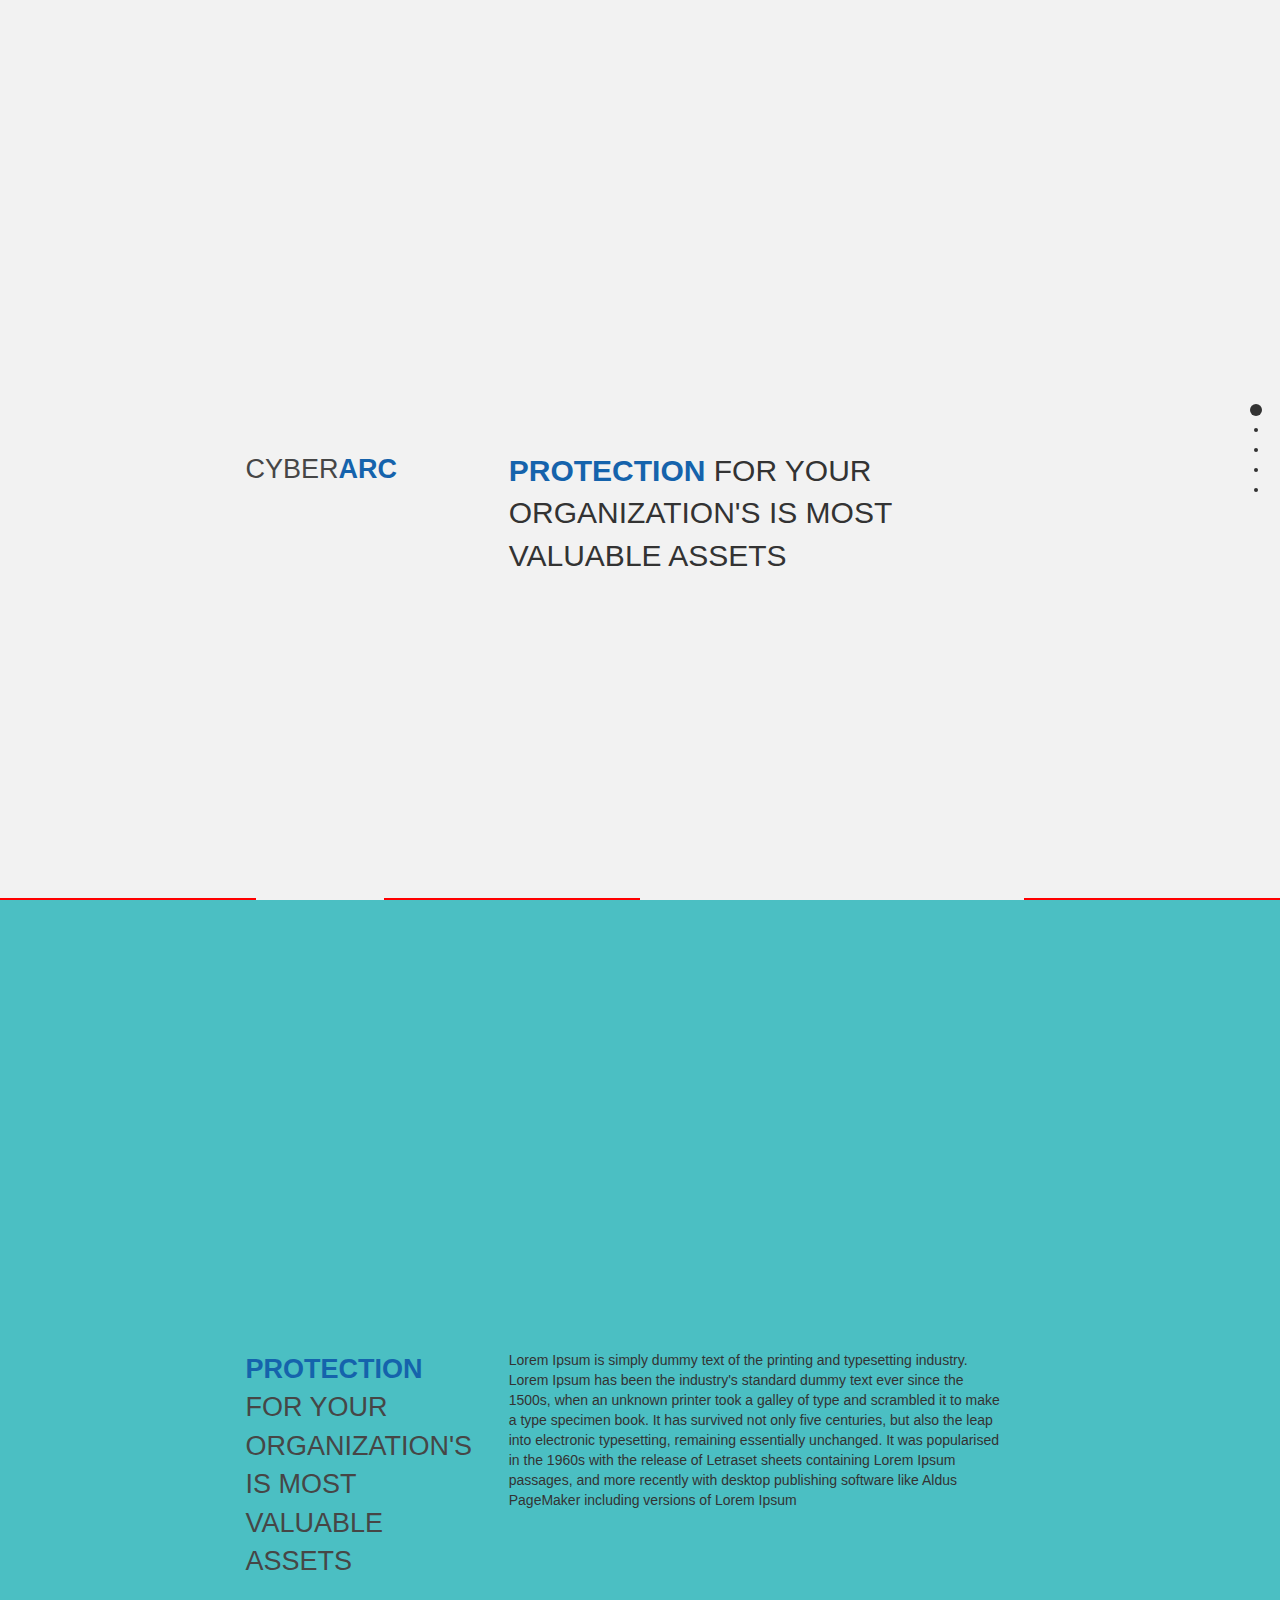
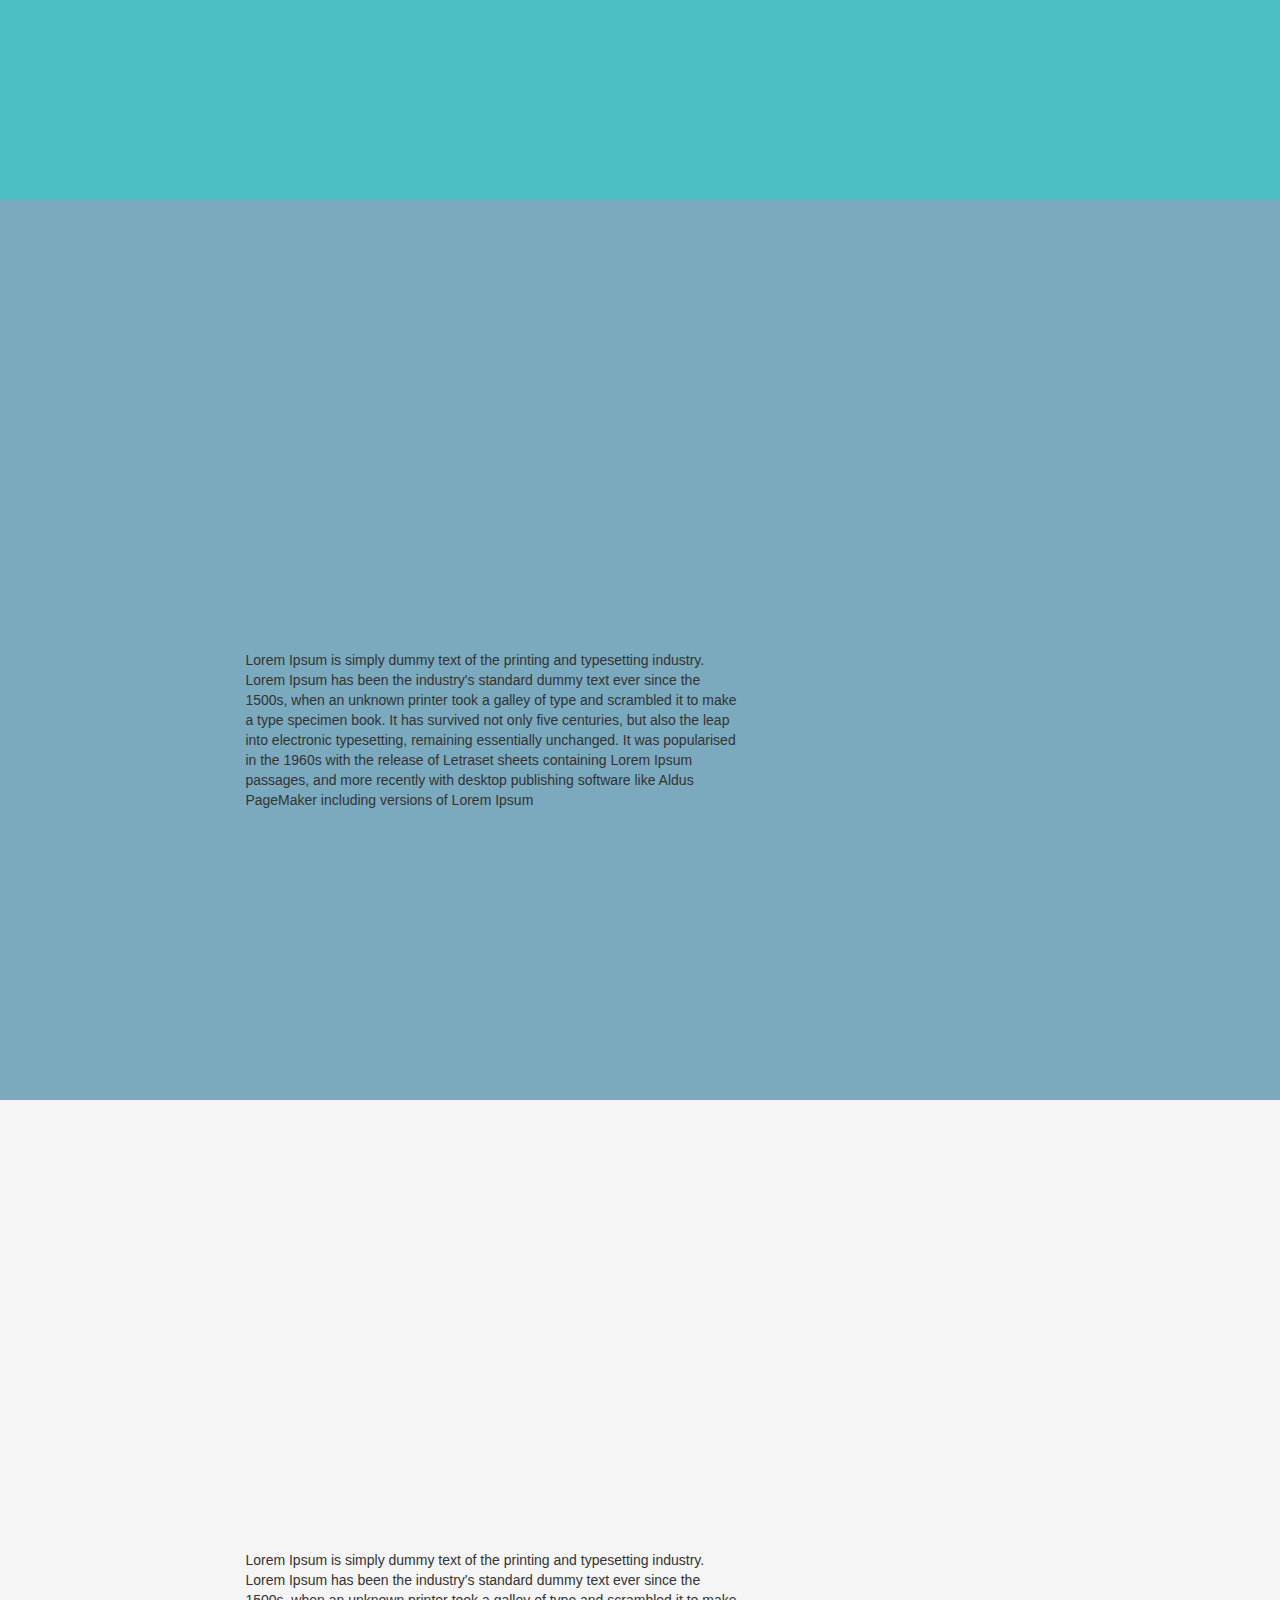
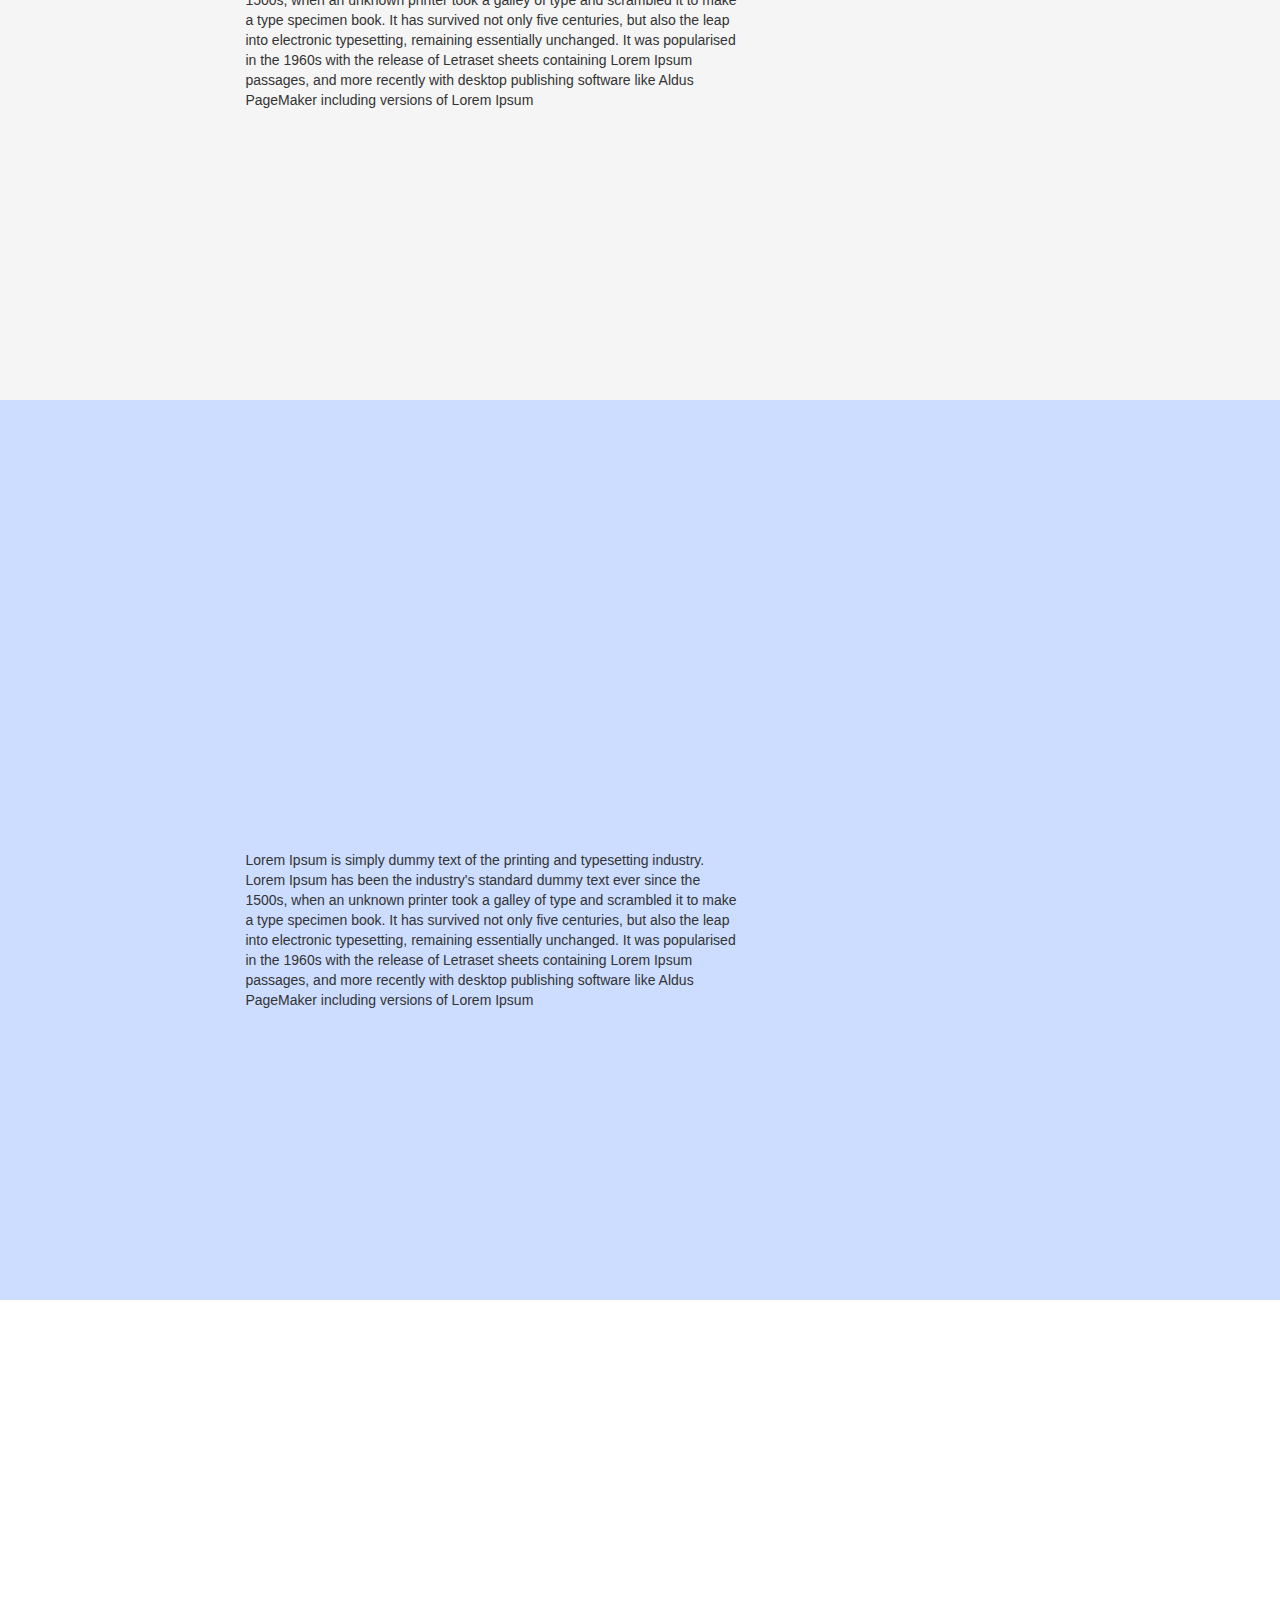
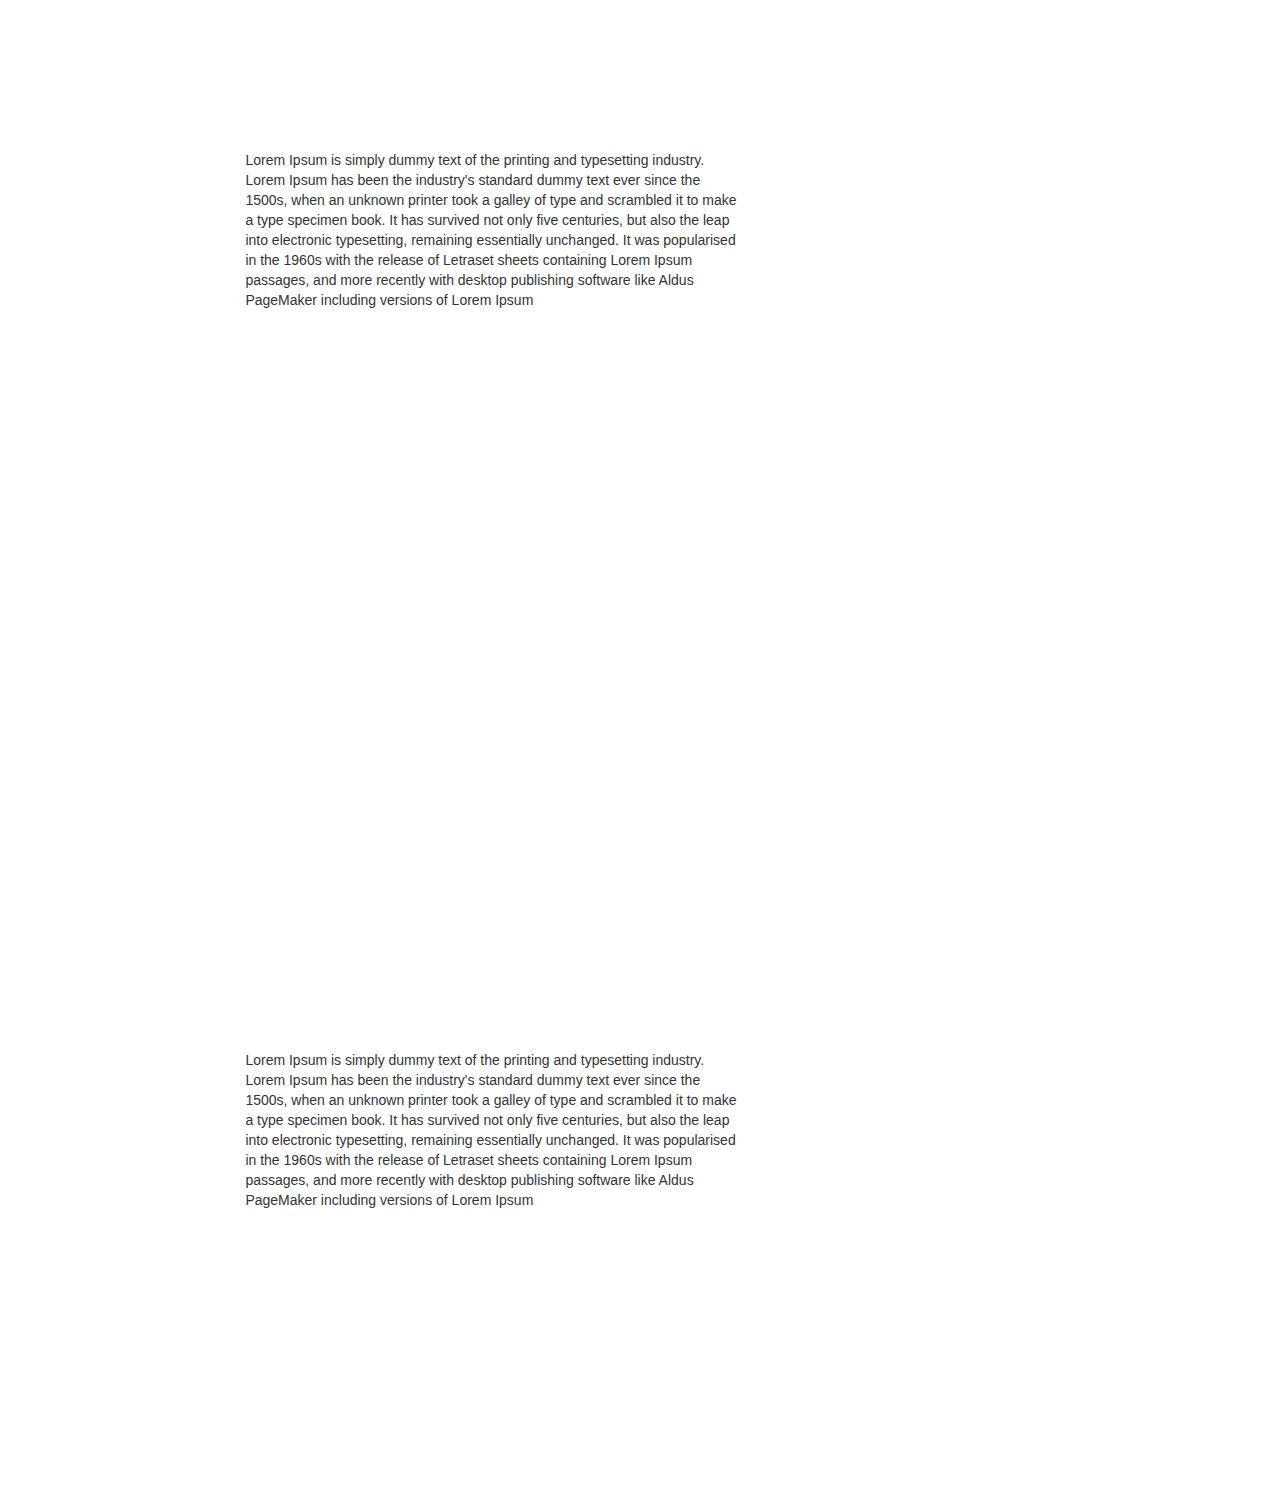
==== commit d15e4af5: "fixing the original styles" ====
--- a/index.html
+++ b/index.html
@@ -104,18 +104,10 @@
 
         </div>
 
-        <!--            <div class="xs-navigator">
-                        <ul>
-                            <li class="active"><a href="#"></a></li>
-                            <li><a href="#"></a></li>
-                            <li><a href="#"></a></li>
-                            <li><a href="#"></a></li>
-                        </ul>
-                    </div>
 
                     <div class="xsbottom" id="xsbottom1"></div>
                     <div class="xsbottom" id="xsbottom2"></div>
-                    <div class="xsbottom" id="xsbottom3"></div>-->
+                    <div class="xsbottom" id="xsbottom3"></div>
 
 
         <script src="js/TweenMax.min.js"></script>
--- a/css/animations.css
+++ b/css/animations.css
@@ -4,6 +4,11 @@
     min-height: 13px;
     height: auto;
 }
+#fp-nav ul li a, .fp-slidesNav ul li a{
+    min-height: 13px;
+    height: auto;
+}
+
 #fp-nav ul li ul li a span, .fp-slidesNav ul li ul li a span{
     background : red;
 
@@ -11,7 +16,18 @@
 #fp-nav{
     z-index: 99999;
 }
+#fp-nav ul li ul{
+    display :none;
+}
 
+#fp-nav ul li.selected ul{
+    display :block;
+}
+#fp-nav ul li.selected > a span:first-child {
+    height: 12px;
+    margin: -6px 0 0 -6px;
+    width: 12px;
+}
 
 
 //////////////////
@@ -62,7 +78,7 @@
 .centered {
     left: 18%;
     position: absolute;
-    top: 40vh;
+    /*top: 40vh;*/
     width: 790px;
 }
 
@@ -86,6 +102,7 @@
     bottom:0;
     position:fixed;
     width:20%;
+    z-index: 100;
 }
 #xsbottom2{
     right: 0;
@@ -93,3 +110,6 @@
 #xsbottom3{
     right: 50%;
 }
+.row{
+    margin :0;
+}